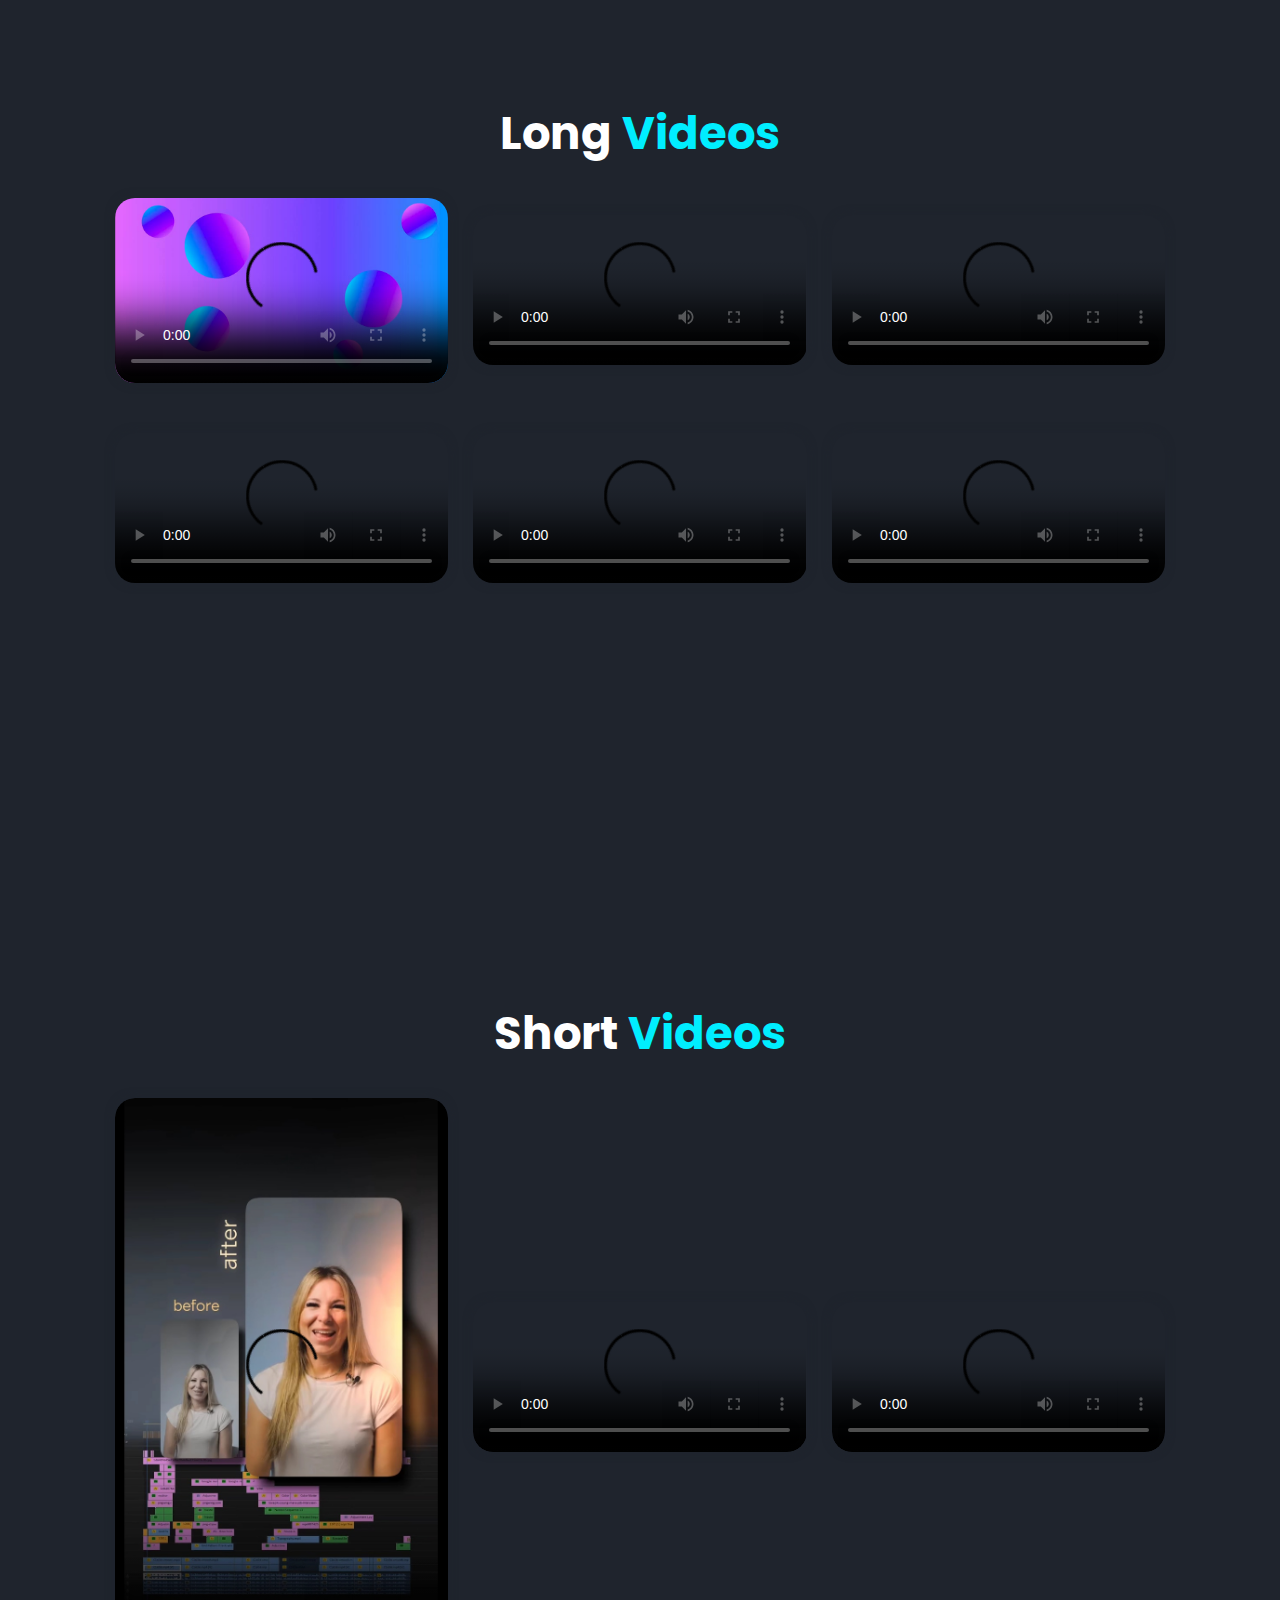
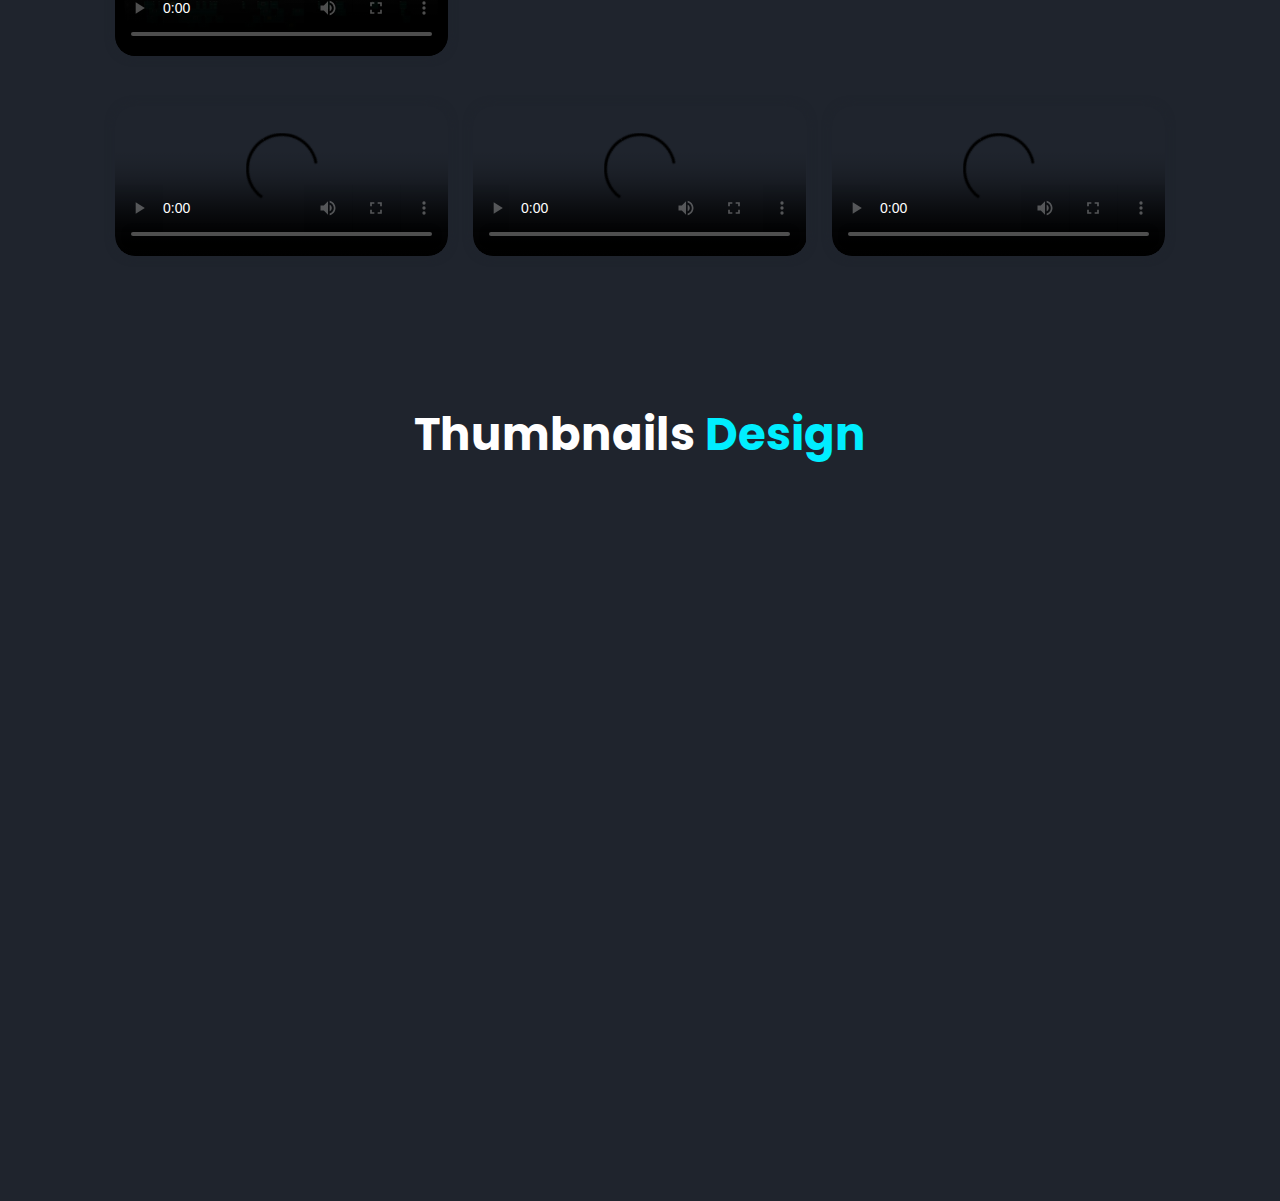
==== index.html @ 798367ed "index.html" ====
<!DOCTYPE html>
<html lang="en">
<head>
    <meta charset="UTF-8">
    <title>Our Services</title>
    <link rel="stylesheet" href="services.css">
</head>
<body>
    <header class="header">
        <a href="#" class="logo">Services</a>
        <i class='bx bx-menu' id="menu-icon"></i>
        <nav class="navbar">
            <a href="#long" style="--i:1" class="active">Long Video</a>
            <a href="#short" style="--i:2">Short Video</a>
            <a href="#thumbnail" style="--i:3">Thumbnail Designs</a>
        </nav>
    </header> 
    
    <section class="long" id="long">
        <h2 class="heading">Long <span>Videos</span> </h2>
        <div class="long-container">
            <div class="long-box">
                <video controls src="Long-Video1.mp4" poster="long1.jpg"></video>
            </div>
            <div class="long-box">
                <video controls src="Long-Video2.mp4" poster="long2.jpg"></video>
            </div>
            <div class="long-box">
                <video controls src="Long-Video3.mp4" poster="long3.jpg"></video>
            </div>
            <div class="long-box">
                <video controls src="Long-Video4.mp4" poster="long4.jpg"></video>
            </div>
            <div class="long-box">
                <video controls src="Long-Video5.mp4" poster="long5.jpg"></video>
            </div>
            <div class="long-box">
                <video controls src="Long-Video6.mp4" poster="long6.jpg"></video>
            </div>
        </div>
    </section>
    
    <section class="short" id="short">
        <h2 class="heading">Short <span>Videos</span> </h2>
        <div class="short-container">
            <div class="short-box">
                <video controls src="Short1.mp4" poster="short1.jpg"></video>
            </div>
            <div class="short-box">
                <video controls src="Short-Video2.mp4" poster="short2.jpg"></video>
            </div>
            <div class="short-box">
                <video controls src="Short-Video3.mp4" poster="short3.jpg"></video>
            </div>
            <div class="short-box">
                <video controls src="Short-Video4.mp4" poster="short4.jpg"></video>
            </div>
            <div class="short-box">
                <video controls src="Short-Video5.mp4" poster="short5.jpg"></video>
            </div>
            <div class="short-box">
                <video controls src="Short-Video6.mp4" poster="short6.jpg"></video>
            </div>
        </div>
    </section>
    
    <section class="thumbnail" id="thumbnail">
        <h2 class="heading">Thumbnails <span>Design</span></h2>
        <div class="thumbnail-container">
            <div class="thumbnail-box">
                <img src="thumbnail1.jpg" alt="">
            </div>
            <div class="thumbnail-box">
                <img src="thumbnail2.jpg" alt="">
            </div>
            <div class="thumbnail-box">
                <img src="thumbnail3.jpg" alt="">
            </div>
            <div class="thumbnail-box">
                <img src="thumbnail4.jpg" alt="">
            </div>
            <div class="thumbnail-box">
                <img src="thumbnail5.jpg" alt="">
            </div>
            <div class="thumbnail-box">
                <img src="thumbnail6.jpg" alt="">
            </div>
        </div>
    </section>
    
    <script>
        document.addEventListener('DOMContentLoaded', (event) => {
            const videos = document.querySelectorAll('video');
            
            videos.forEach(video => {
                video.addEventListener('play', () => {
                    videos.forEach(v => {
                        if (v !== video) {
                            v.pause();
                        }
                    });
                });
                
                // Reset the video to the start when it ends
                video.addEventListener('ended', () => {
                    video.currentTime = 0;
                });
            });
        });
    </script>
    
    <script src="https://unpkg.com/scrollreveal"></script>
    
     <script>
  ScrollReveal({
    reset: true,
    distance: '80px',
    duration: 2000,
    delay: 200
  });
  
  ScrollReveal().reveal('.heading', { origin: 'top' });
  
  ScrollReveal().reveal('.long-box, .short-box,.thumbnail-box', { origin: 'bottom' });
</script>
</body>
</html>
---- services.css ----
@import url('https://fonts.googleapis.com/css2?family=Poppins:ital,wght@0,100;0,200;0,300;0,400;0,500;0,600;0,700;0,800;0,900&display=swap');

* {
    margin: 0;
    padding: 0;
    box-sizing: border-box;
    text-decoration: none;
    border: none;
    outline: none;
    scroll-behavior: smooth;
    font-family: 'Poppins', sans-serif;
}

:root {
    --bg-color: #1F242D;
    --second-bg-color: #323946;
    --text-color: #fff;
    --main-color: #0ef;
}

html {
    font-size: 62.5%;
    overflow-x: hidden;
}

body {
    background: var(--bg-color);
    color: var(--text-color);
}

section {
    min-height: 100vh;
    padding: 10rem 9% 2rem;
}

.header {
    position: fixed;
    top: 0;
    left: 0;
    width: 100%;
    padding: 2rem 9%;
    background: var(--bg-color);
    display: flex;
    justify-content: space-between;
    align-items: center;
    z-index: 100;
}

.header.sticky {
    border-bottom: 1rem solid rgba(0, 0, 0, .2);
}

.logo {
    font-size: 2.5rem;
    color: var(--text-color);
    text-decoration: none;
    font-weight: 600;
    cursor: default;
    opacity: 0;
    animation: slideRight 1s ease forwards;
}

.navbar a {
    font-size: 1.7rem;
    color: #ffffff;
    text-decoration: none;
    font-weight: 500;
    margin-left: 35px;
    transition: .3s;
    opacity: 0;
    animation: slideTop .5s ease forwards;
    animation-delay: calc(.2s * var(--i));
}

.navbar a:hover,
.navbar a.active {
    color: #00eeff;
}

#menu-icon {
    font-size: 3.6rem;
    color: var(--text-color);
    display: none;
}

span {
    color: var(--main-color);
}

@keyframes slideRight {
    0% {
        transform: translateX(-100px);
        opacity: 0;
    }
    100% {
        transform: translateX(0);
        opacity: 1;
    }
}

@keyframes slideLeft {
    0% {
        transform: translateX(100px);
        opacity: 0;
    }
    100% {
        transform: translateX(0);
        opacity: 1;
    }
}

@keyframes slideTop {
    0% {
        transform: translateY(100px);
        opacity: 0;
    }
    100% {
        transform: translateY(0);
        opacity: 1;
    }
}

@keyframes slideBottom {
    0% {
        transform: translateY(-100px);
        opacity: 0;
    }
    100% {
        transform: translateY(0);
        opacity: 1;
    }
}

.heading {
    text-align: center;
    font-size: 4.5em;
}

.long h2,
.short h2,
.thumbnail h2 {
    margin-bottom: 30px;
}

.long-container, .short-container, .thumbnail-container {
    display: grid;
    grid-template-columns: repeat(3, 1fr);
    align-items: center;
    gap: 2.5rem;
}

.long-box, .short-box, .thumbnail-box {
    position: relative;
    border-radius: 2rem;
    box-shadow: 0 0 1rem var(--bg-color);
    overflow: hidden;
    display: flex;
    margin-bottom: 2.5rem; /* Added space between containers */
}

.long-box video {
    width: 100%;
}

.short-box video {
    width: 100%;
    border-radius: 2rem; /* Rounded corners for short videos */
}

.thumbnail-box img {
    width: 100%;
}
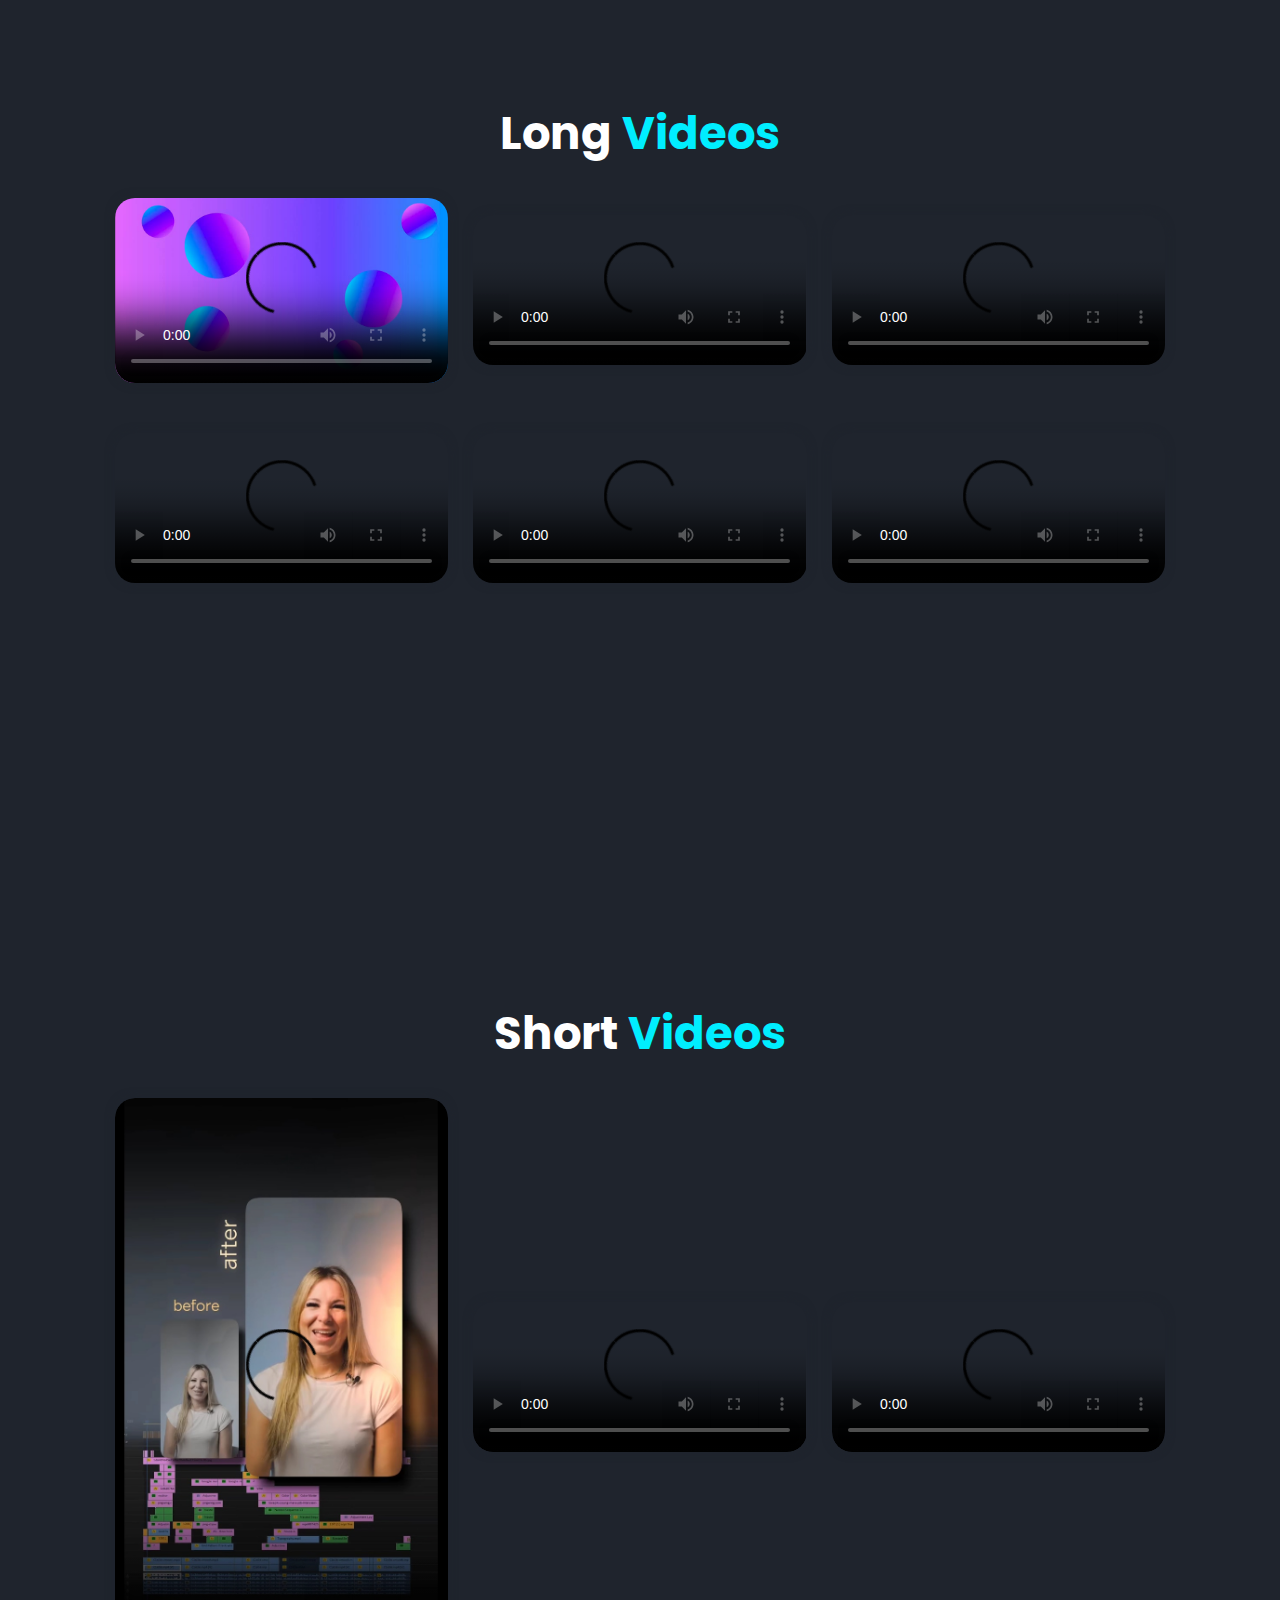
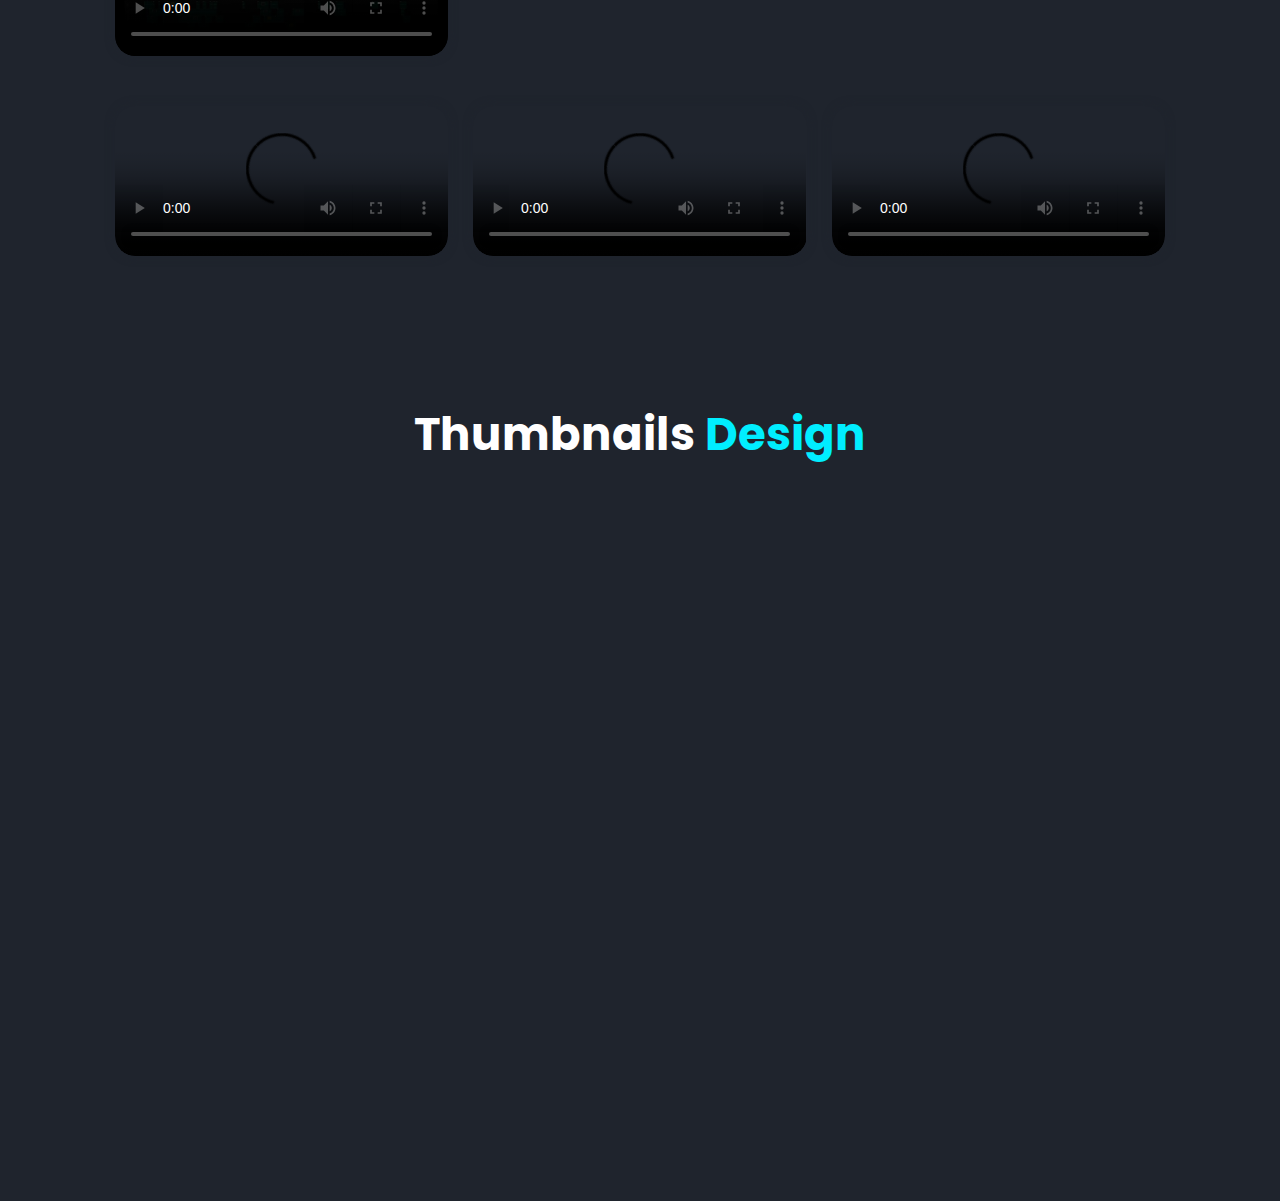
==== commit c9101657: "Update index.html" ====
--- a/index.html
+++ b/index.html
@@ -44,7 +44,7 @@
         <h2 class="heading">Short <span>Videos</span> </h2>
         <div class="short-container">
             <div class="short-box">
-                <video controls src="Short1.mp4" poster="short1.jpg"></video>
+                <video controls src="Short-Video1.mp4" poster="short1.jpg"></video>
             </div>
             <div class="short-box">
                 <video controls src="Short-Video2.mp4" poster="short2.jpg"></video>
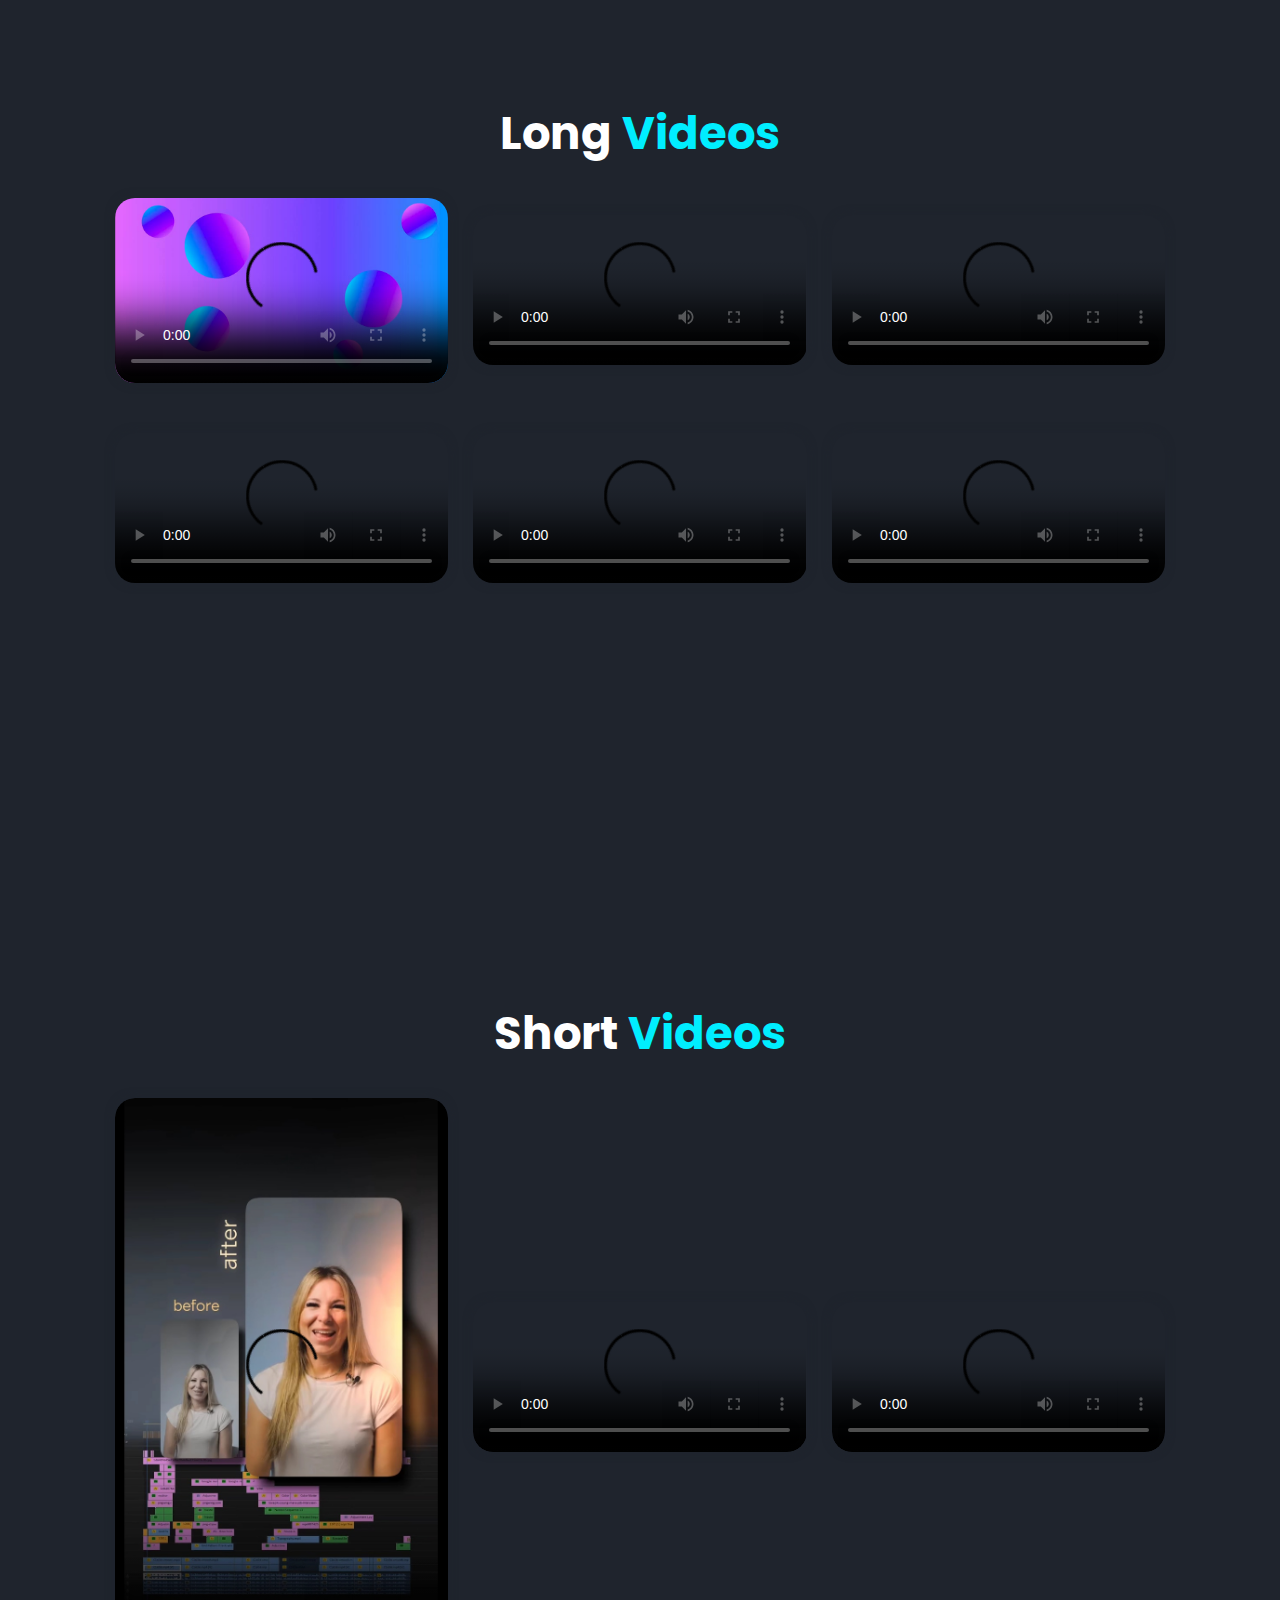
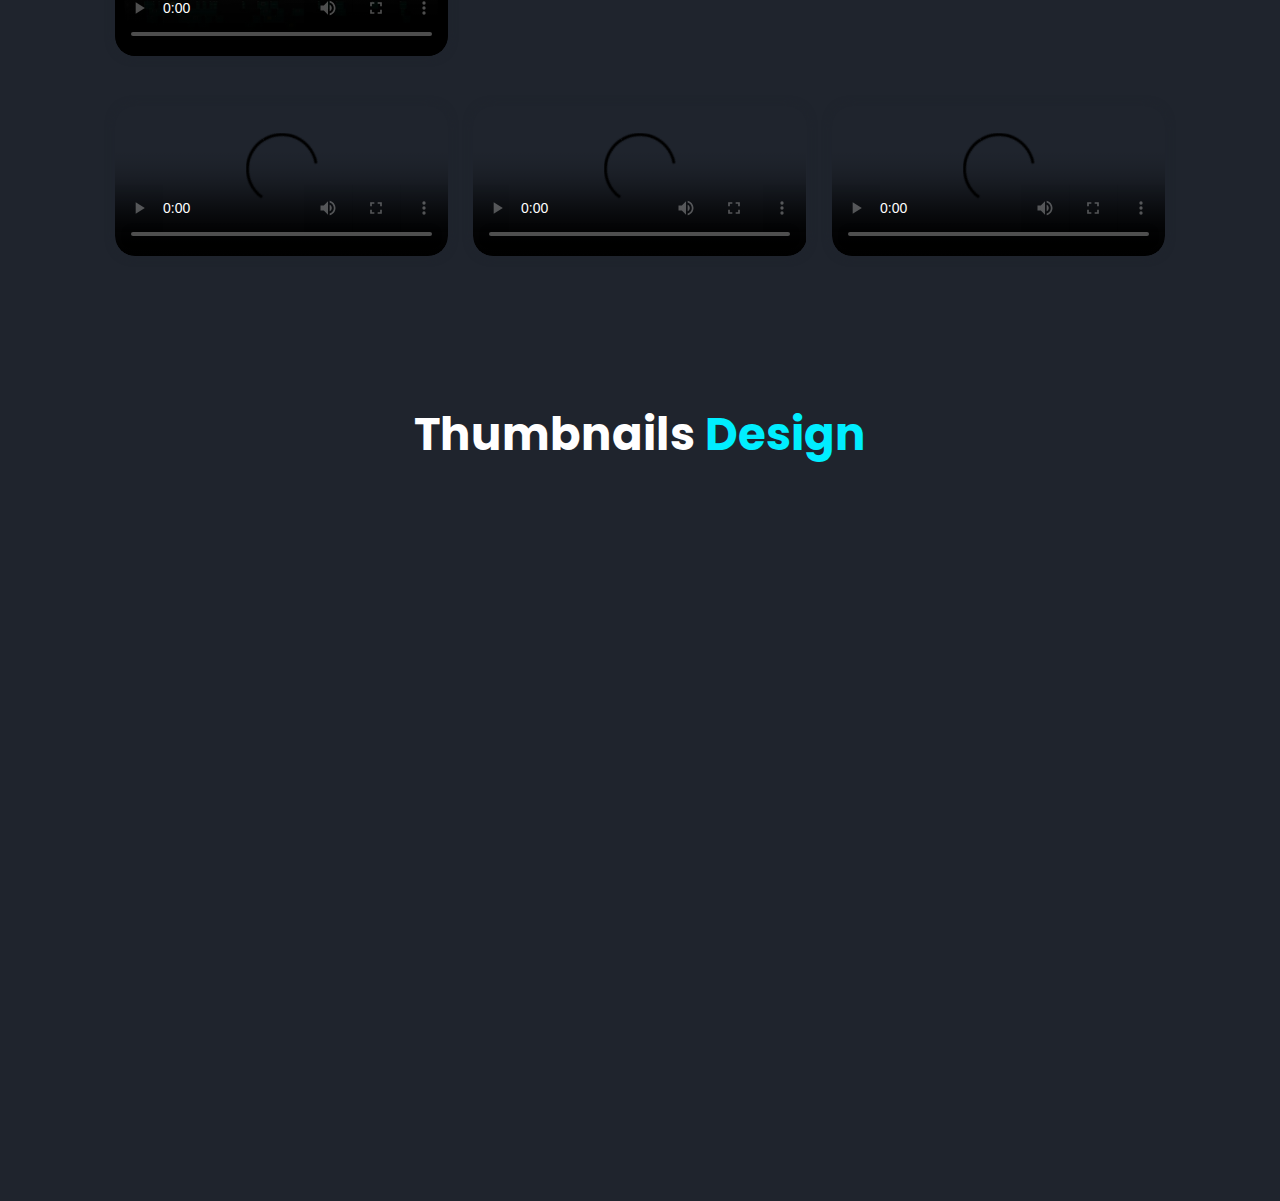
==== commit 5eb841e0: "Update index.html" ====
--- a/index.html
+++ b/index.html
@@ -44,7 +44,7 @@
         <h2 class="heading">Short <span>Videos</span> </h2>
         <div class="short-container">
             <div class="short-box">
-                <video controls src="Short-Video1.mp4" poster="short1.jpg"></video>
+                <video controls src="https://drive.google.com/file/d/187eKz1xdWptmJAMJaAFYv1yscFdzsw_7/view?usp=drivesdk" poster="short1.jpg"></video>
             </div>
             <div class="short-box">
                 <video controls src="Short-Video2.mp4" poster="short2.jpg"></video>
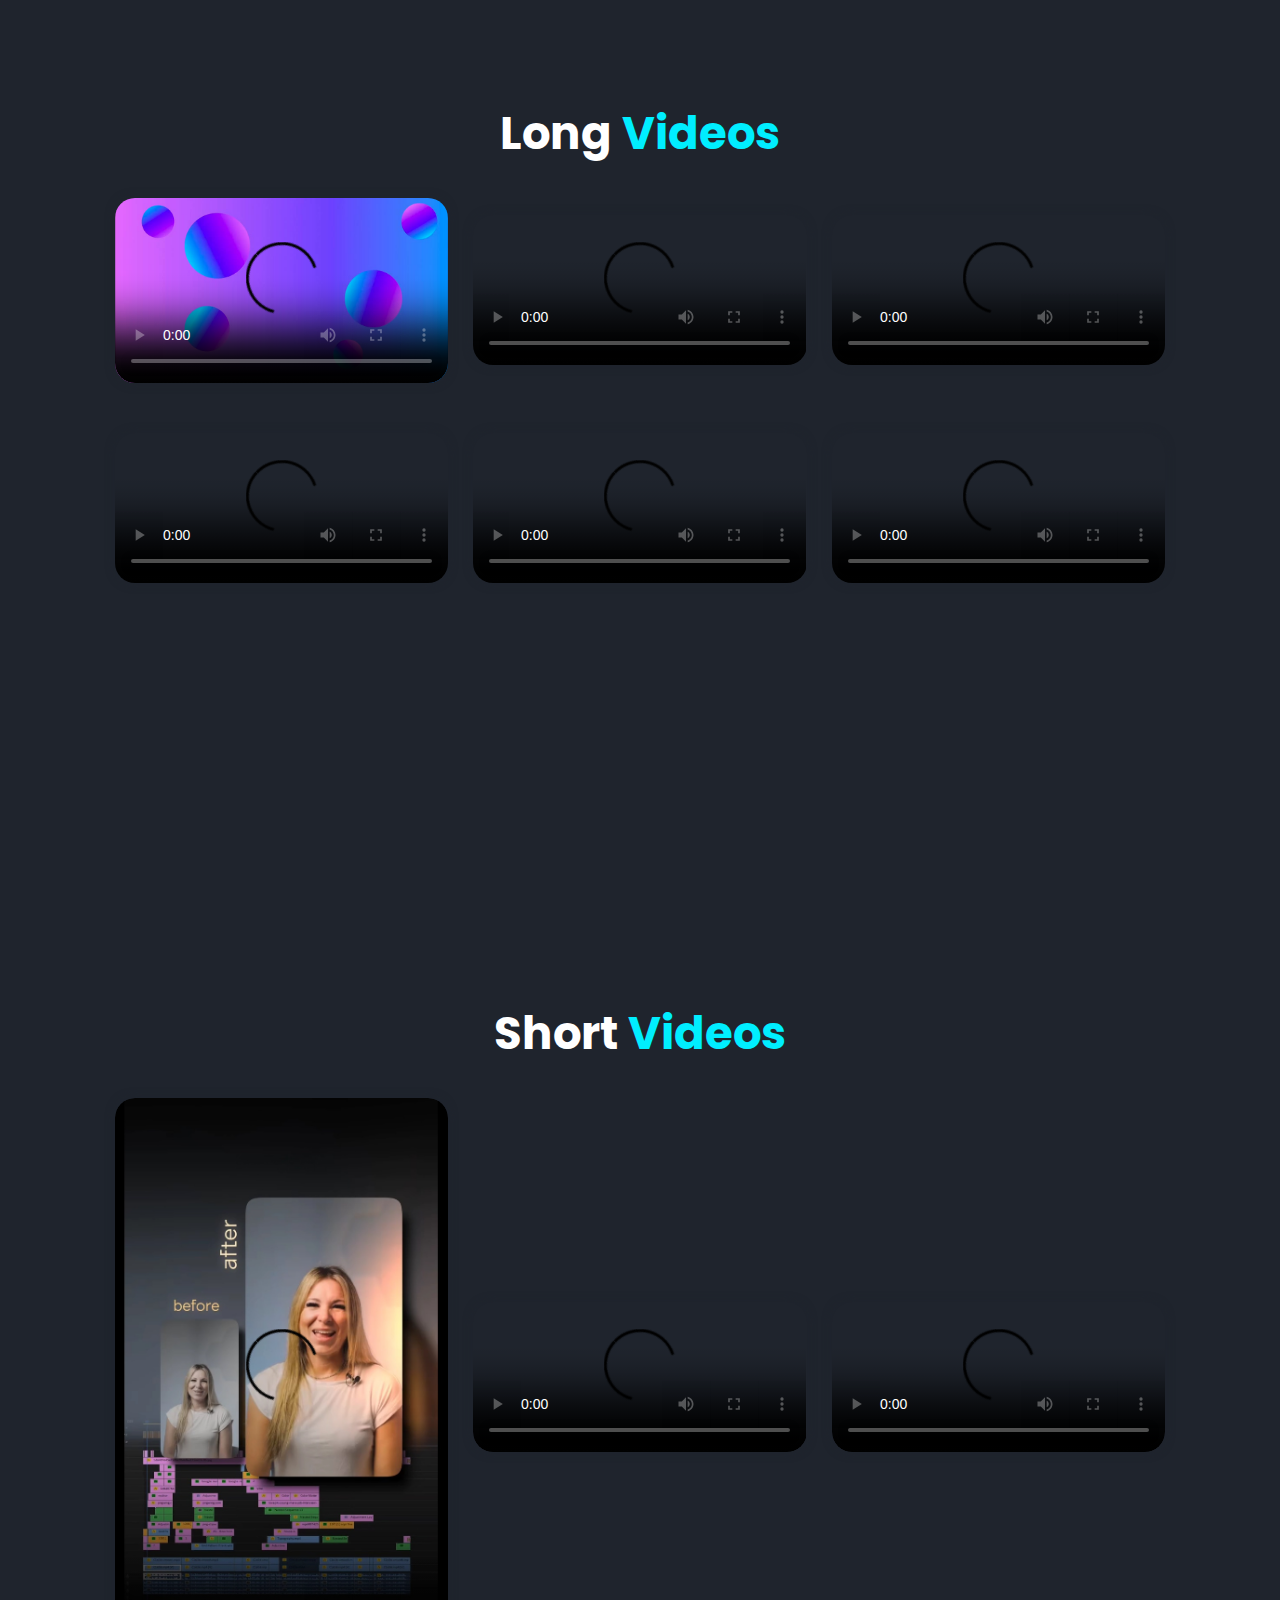
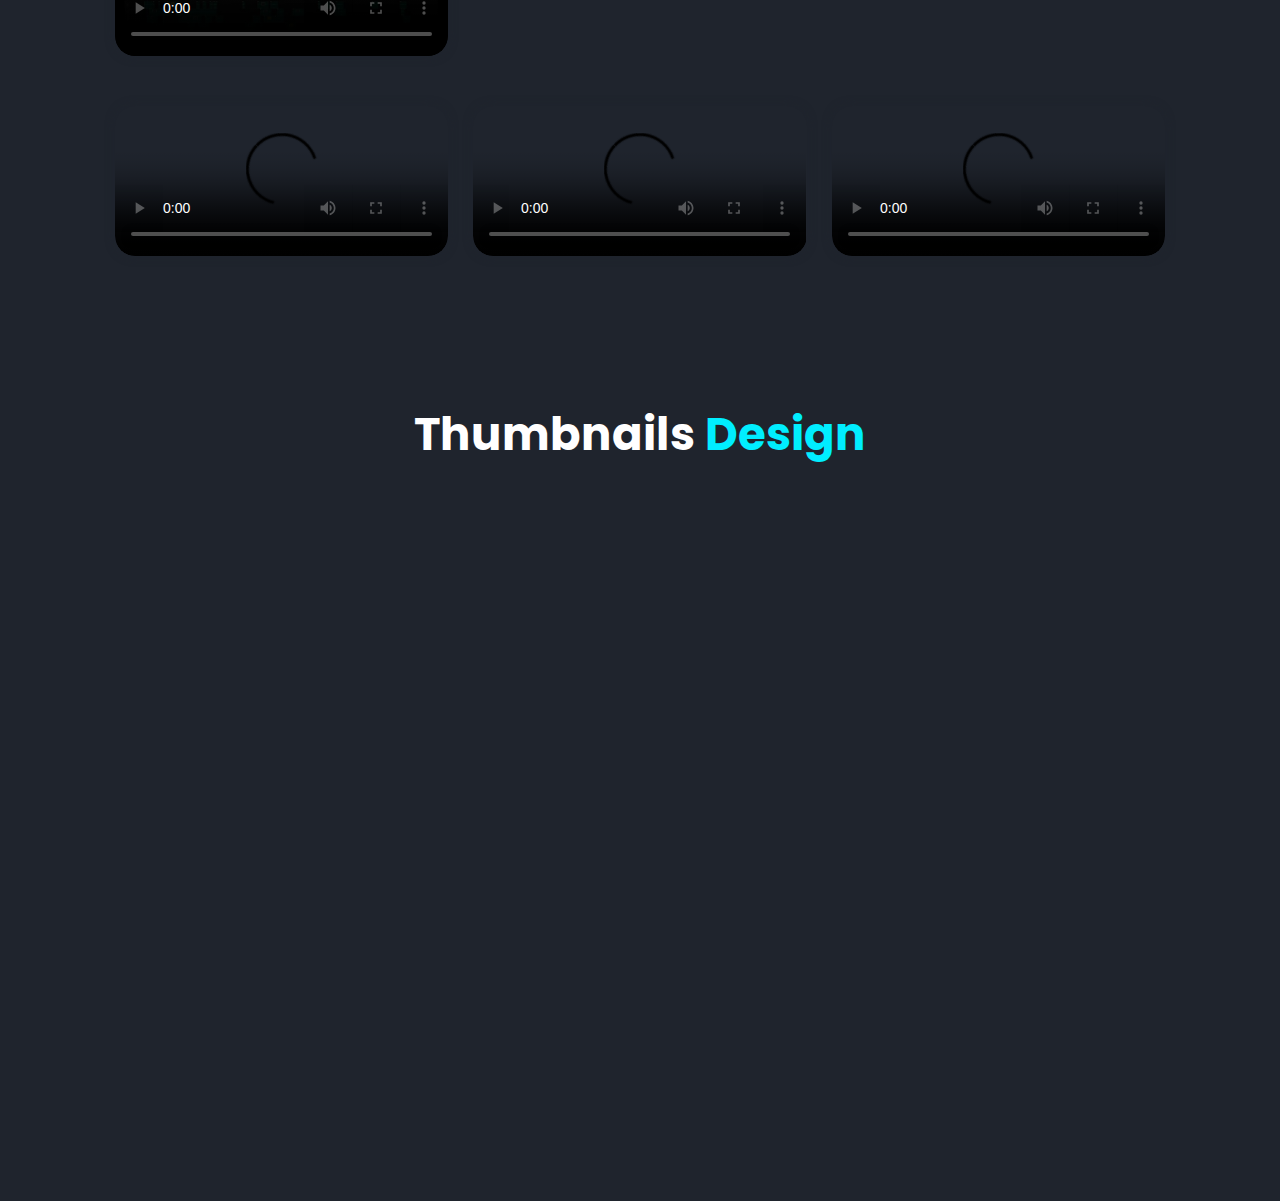
==== commit 1e299cc9: "index.html" ====
(no text change in the page or its own stylesheets)
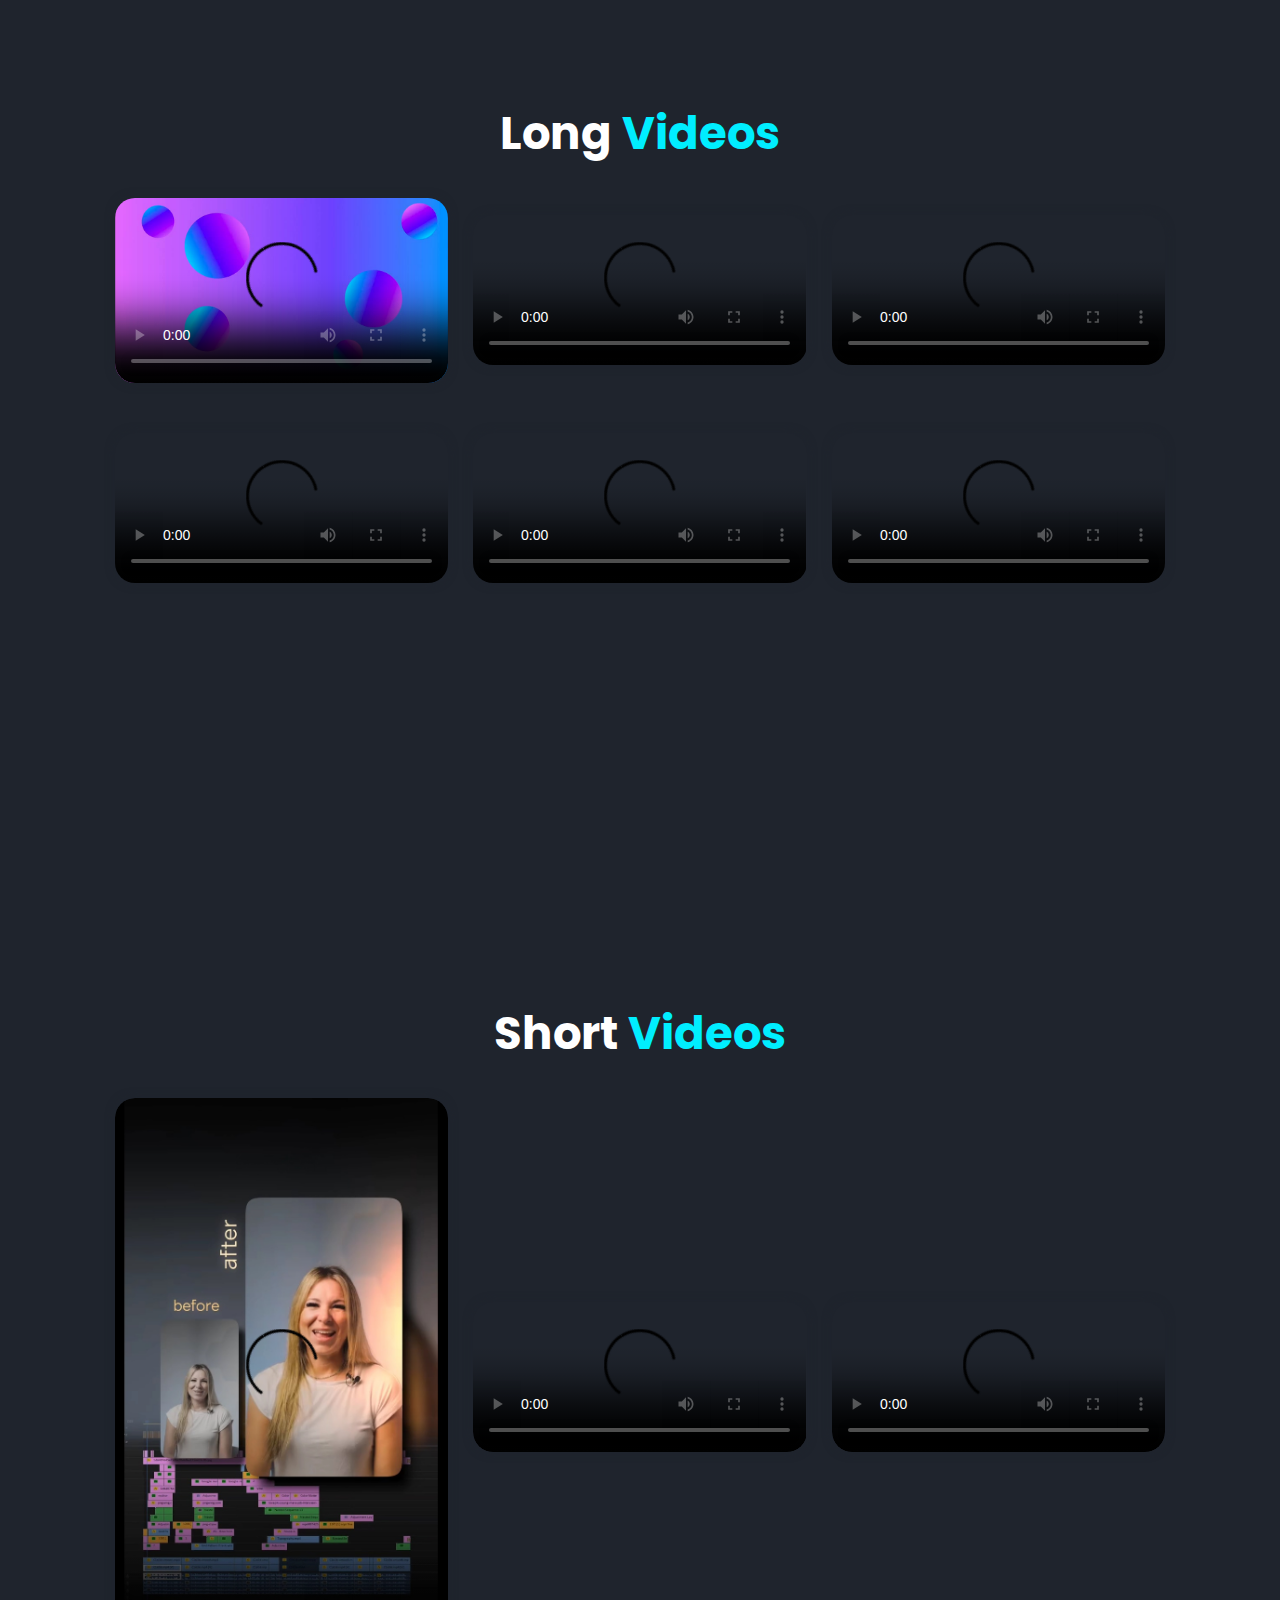
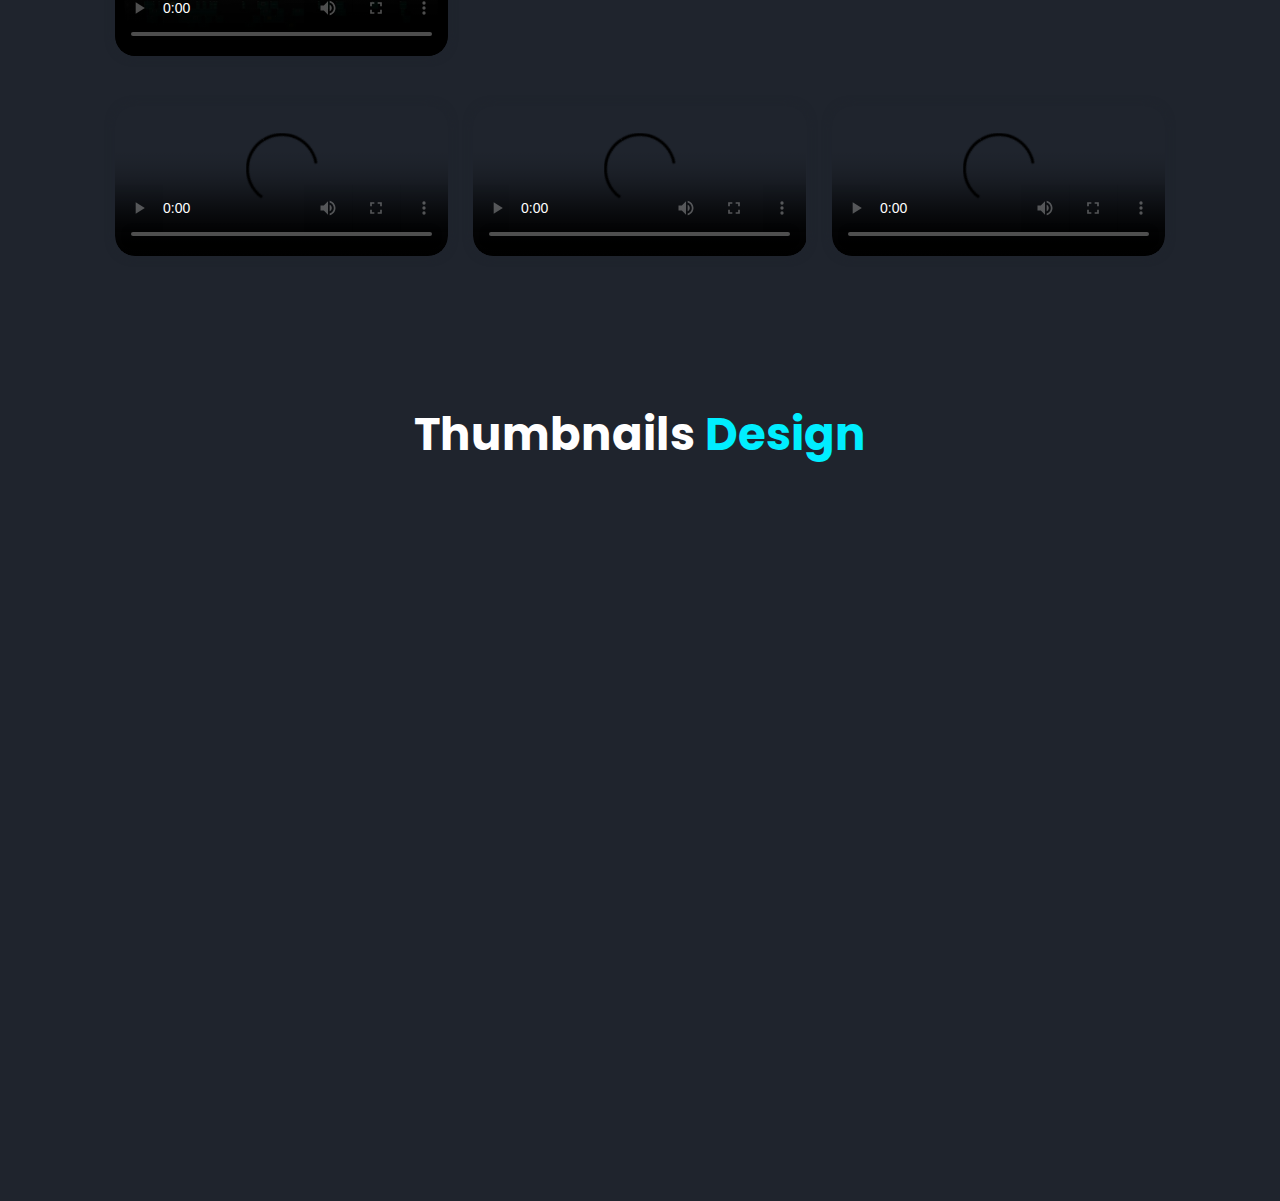
==== commit b17abf93: "Update index.html" ====
--- a/index.html
+++ b/index.html
@@ -44,7 +44,7 @@
         <h2 class="heading">Short <span>Videos</span> </h2>
         <div class="short-container">
             <div class="short-box">
-                <video controls src="https://drive.google.com/file/d/187eKz1xdWptmJAMJaAFYv1yscFdzsw_7/view?usp=drivesdk" poster="short1.jpg"></video>
+                <video controls src="https://drive.google.com/uc?id=187eKz1xdWptmJAMJaAFYv1yscFdzsw_7" poster="short1.jpg"></video>
             </div>
             <div class="short-box">
                 <video controls src="Short-Video2.mp4" poster="short2.jpg"></video>
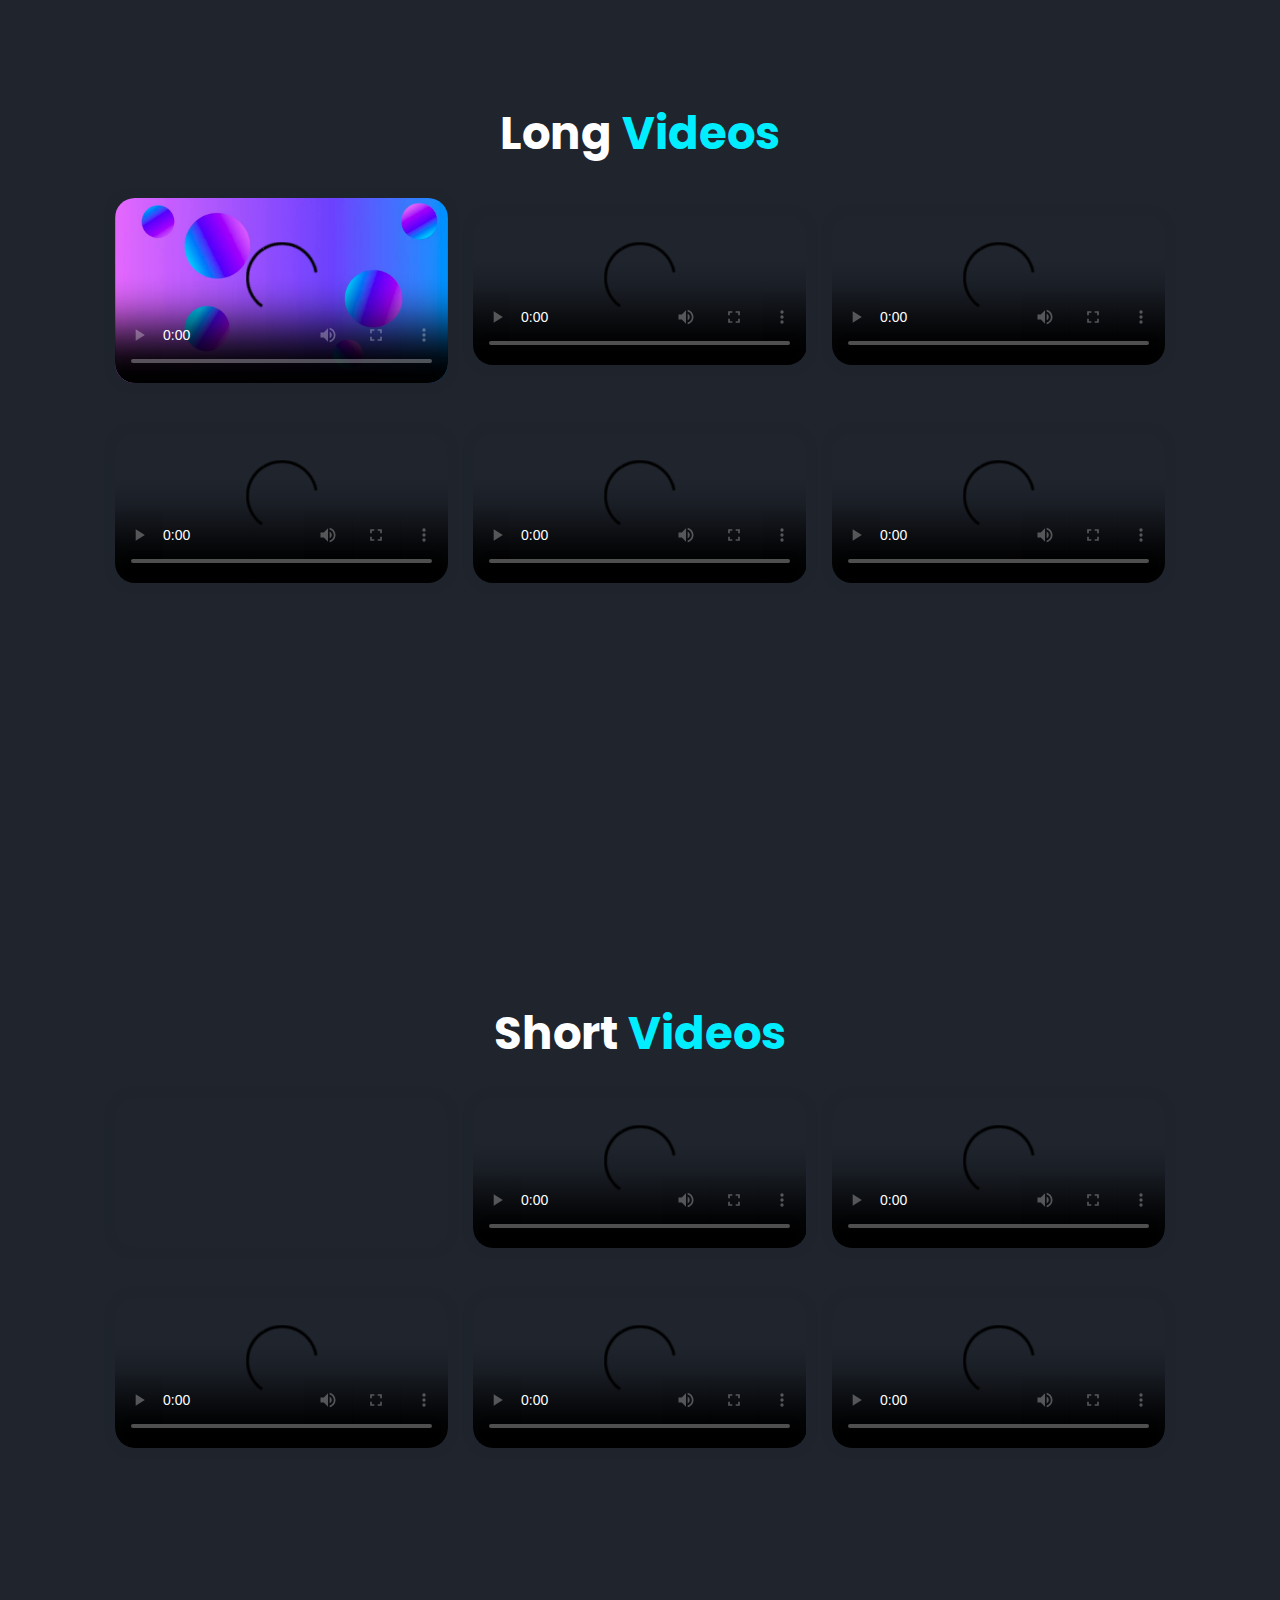
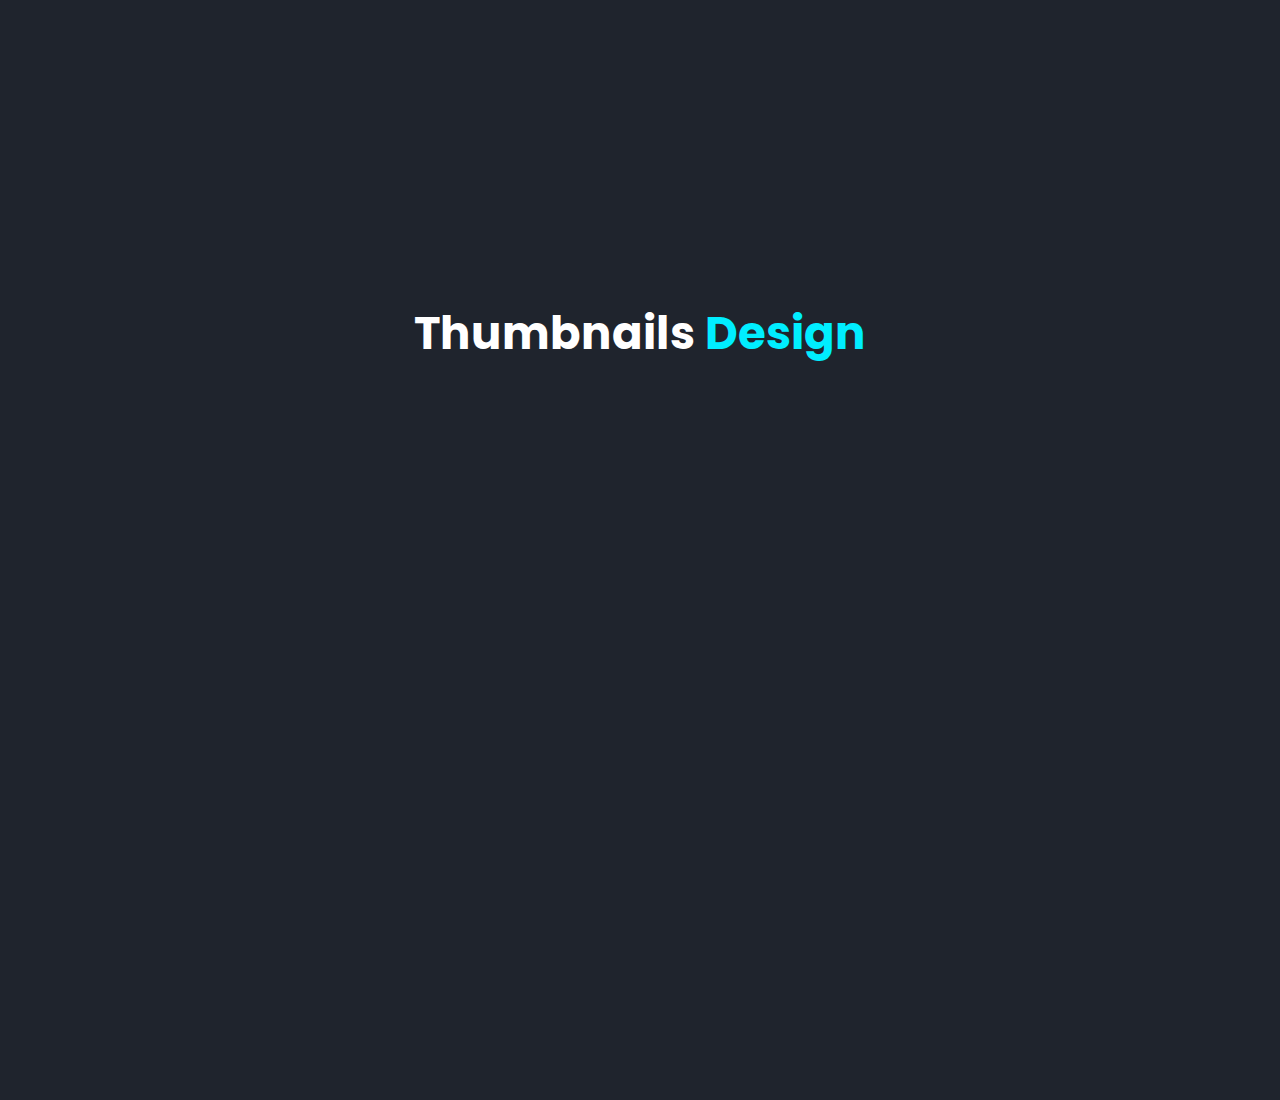
==== commit 42d67f94: "index.html" ====
--- a/index.html
+++ b/index.html
@@ -44,7 +44,7 @@
         <h2 class="heading">Short <span>Videos</span> </h2>
         <div class="short-container">
             <div class="short-box">
-                <video controls src="https://drive.google.com/uc?id=187eKz1xdWptmJAMJaAFYv1yscFdzsw_7" poster="short1.jpg"></video>
+               <iframe src="https://drive.google.com/file/d/187eKz1xdWptmJAMJaAFYv1yscFdzsw_7/preview" allow="autoplay" poster="short1.jpg"></iframe>
             </div>
             <div class="short-box">
                 <video controls src="Short-Video2.mp4" poster="short2.jpg"></video>
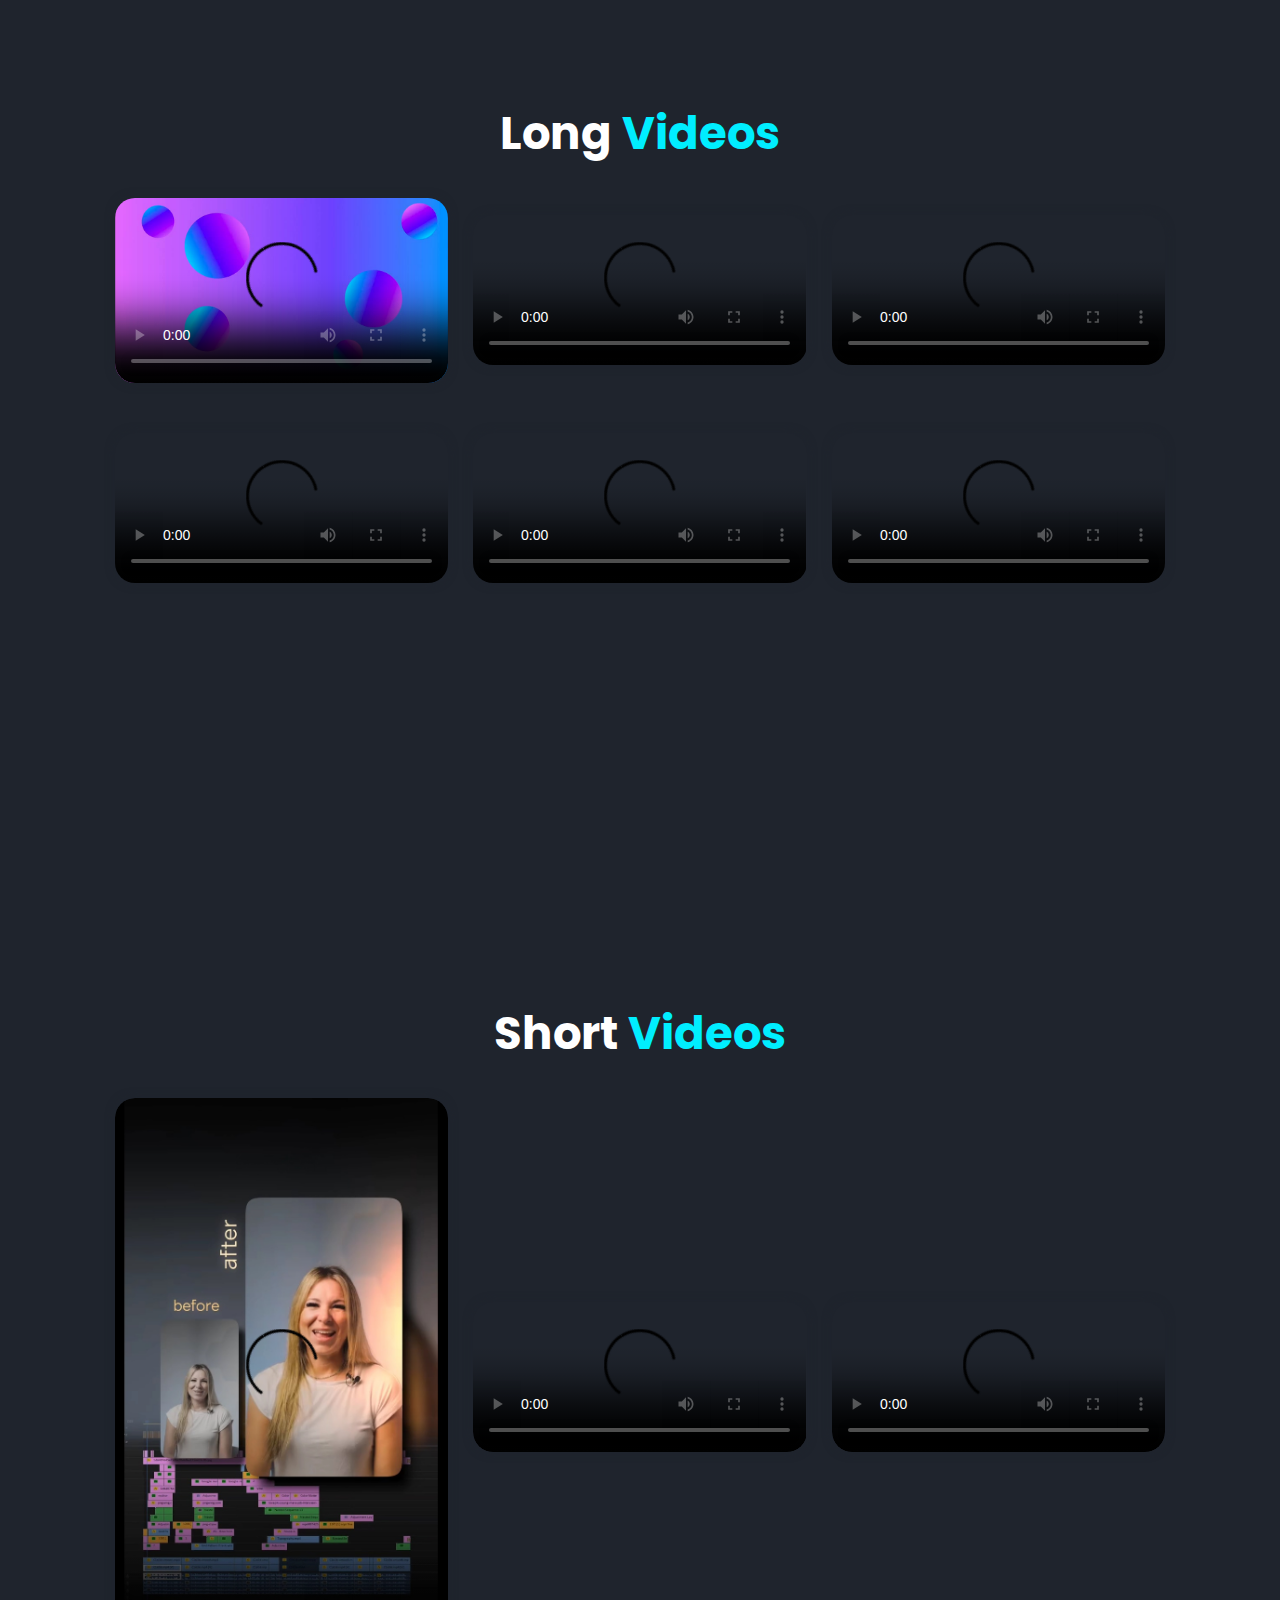
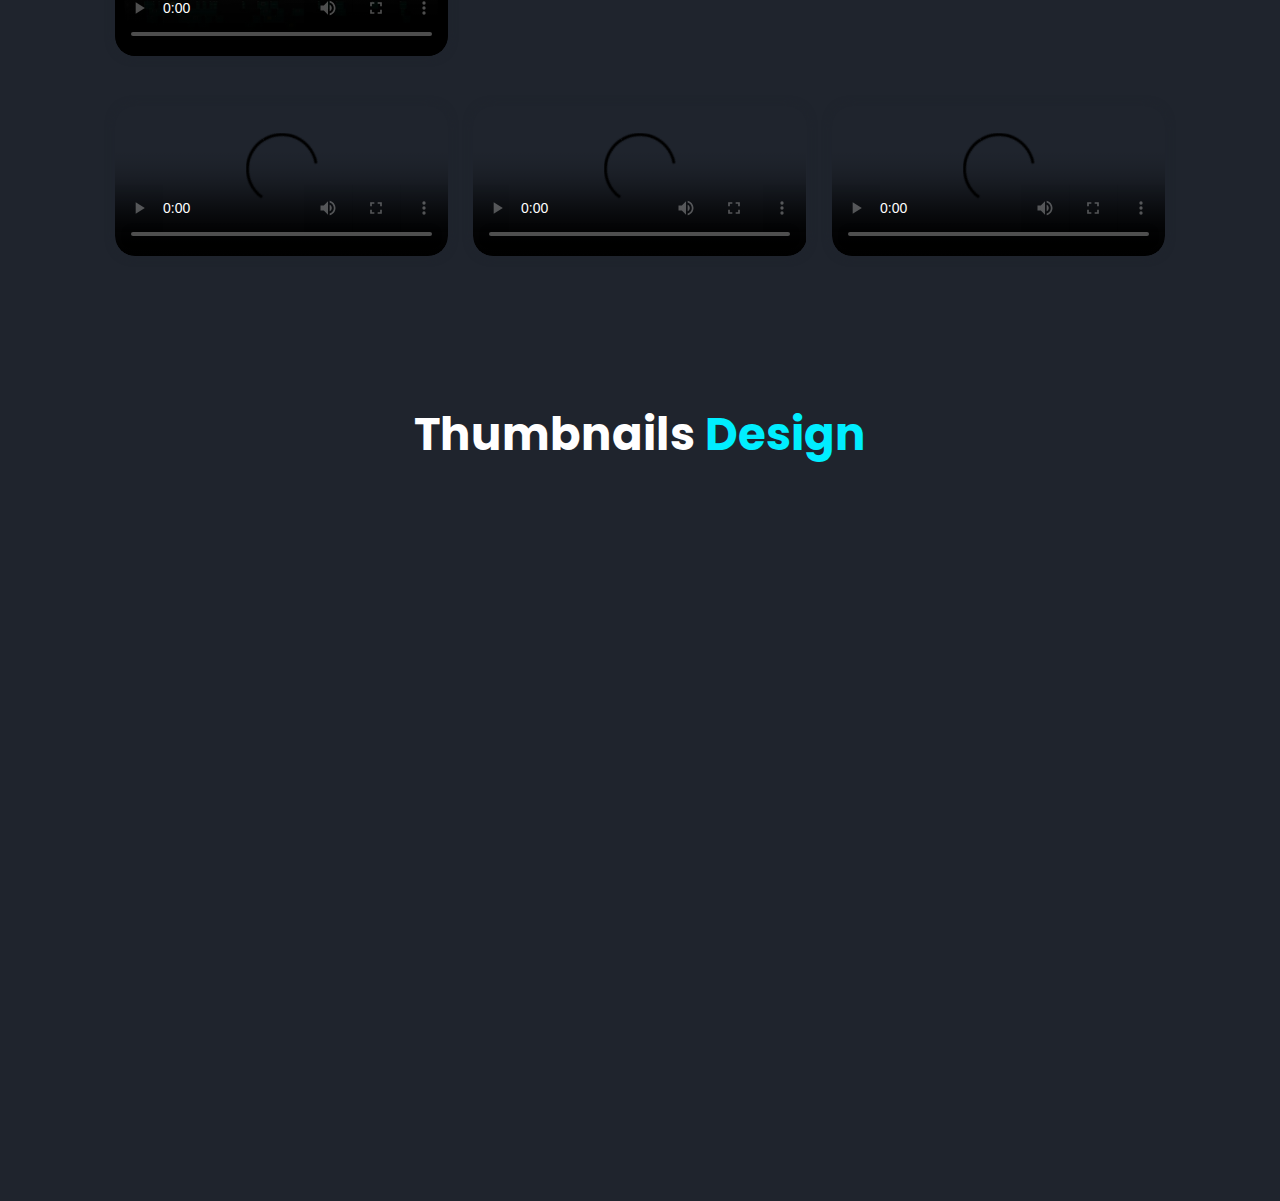
==== commit 013191ea: "index.html" ====
--- a/index.html
+++ b/index.html
@@ -44,7 +44,7 @@
         <h2 class="heading">Short <span>Videos</span> </h2>
         <div class="short-container">
             <div class="short-box">
-               <iframe src="https://drive.google.com/file/d/187eKz1xdWptmJAMJaAFYv1yscFdzsw_7/preview" allow="autoplay" poster="short1.jpg"></iframe>
+               <video controls src="Short-Video1.mp4" poster="short1.jpg"></video>
             </div>
             <div class="short-box">
                 <video controls src="Short-Video2.mp4" poster="short2.jpg"></video>
